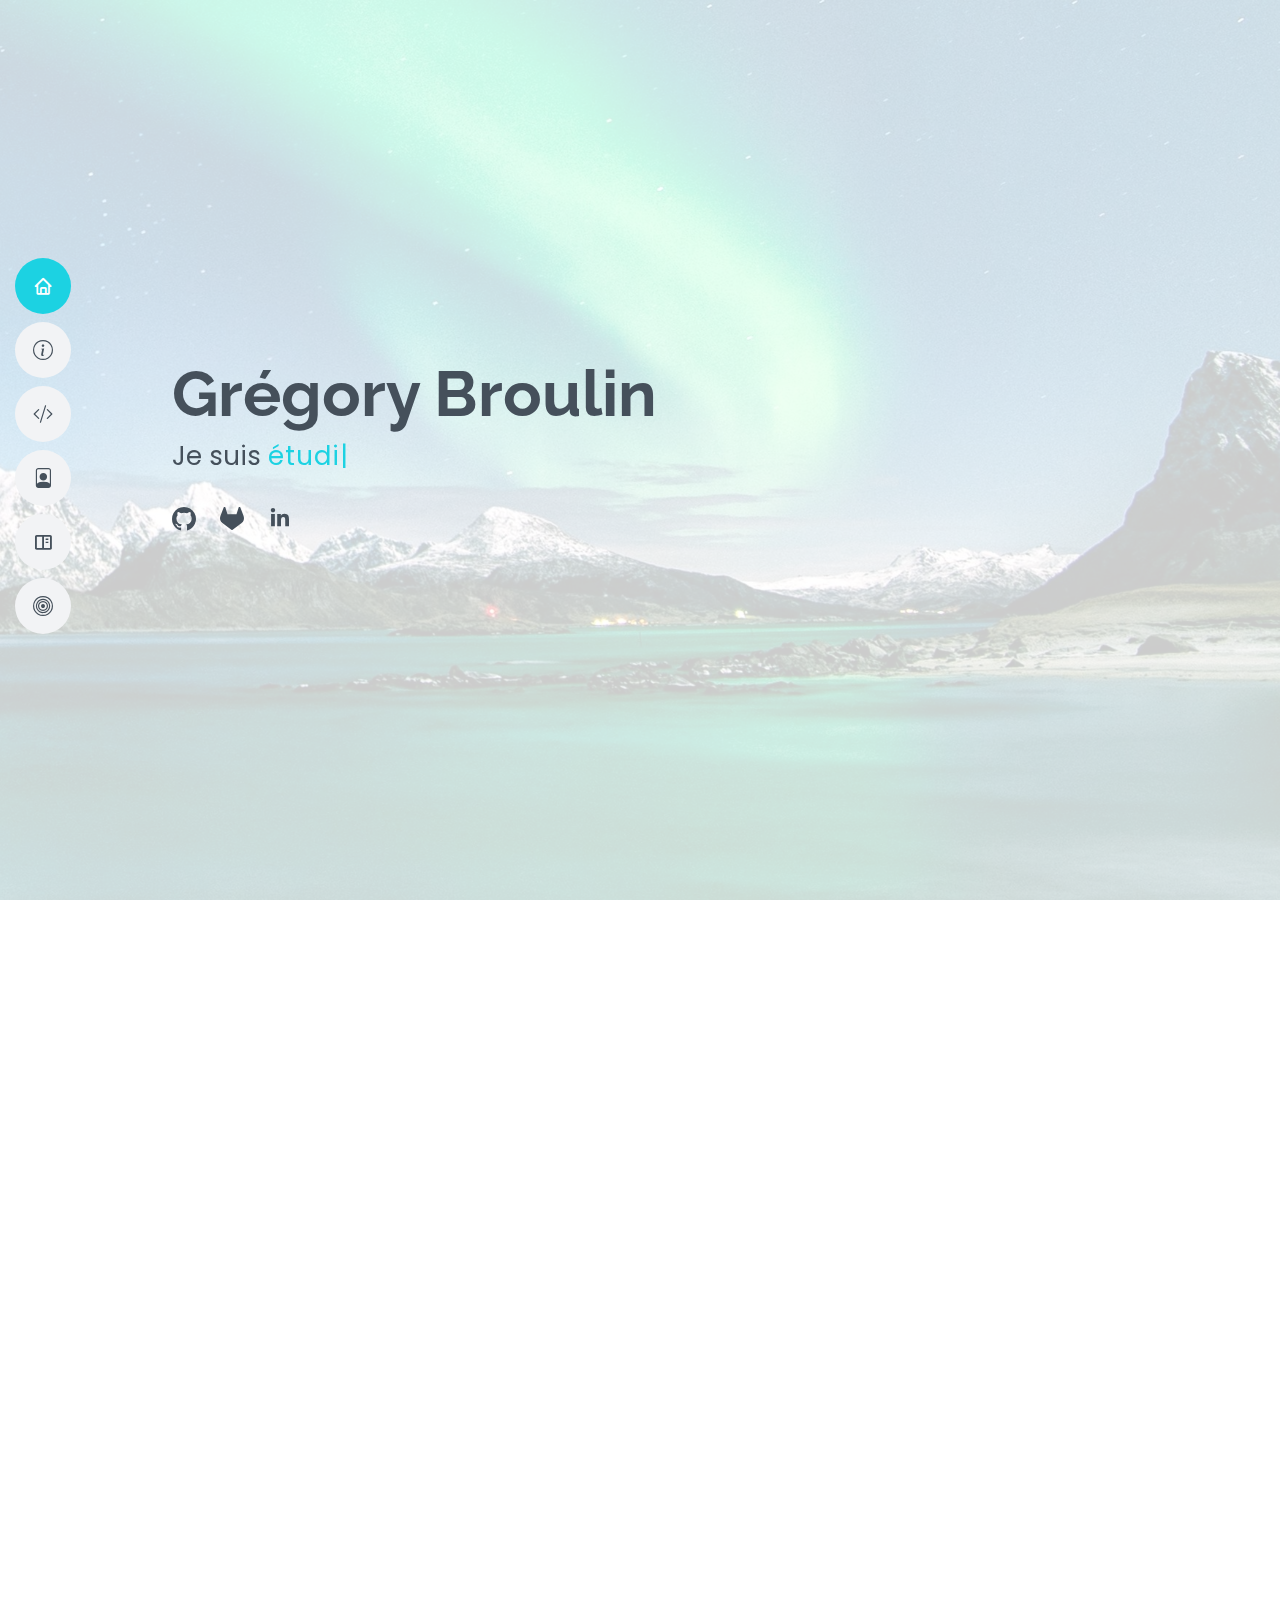
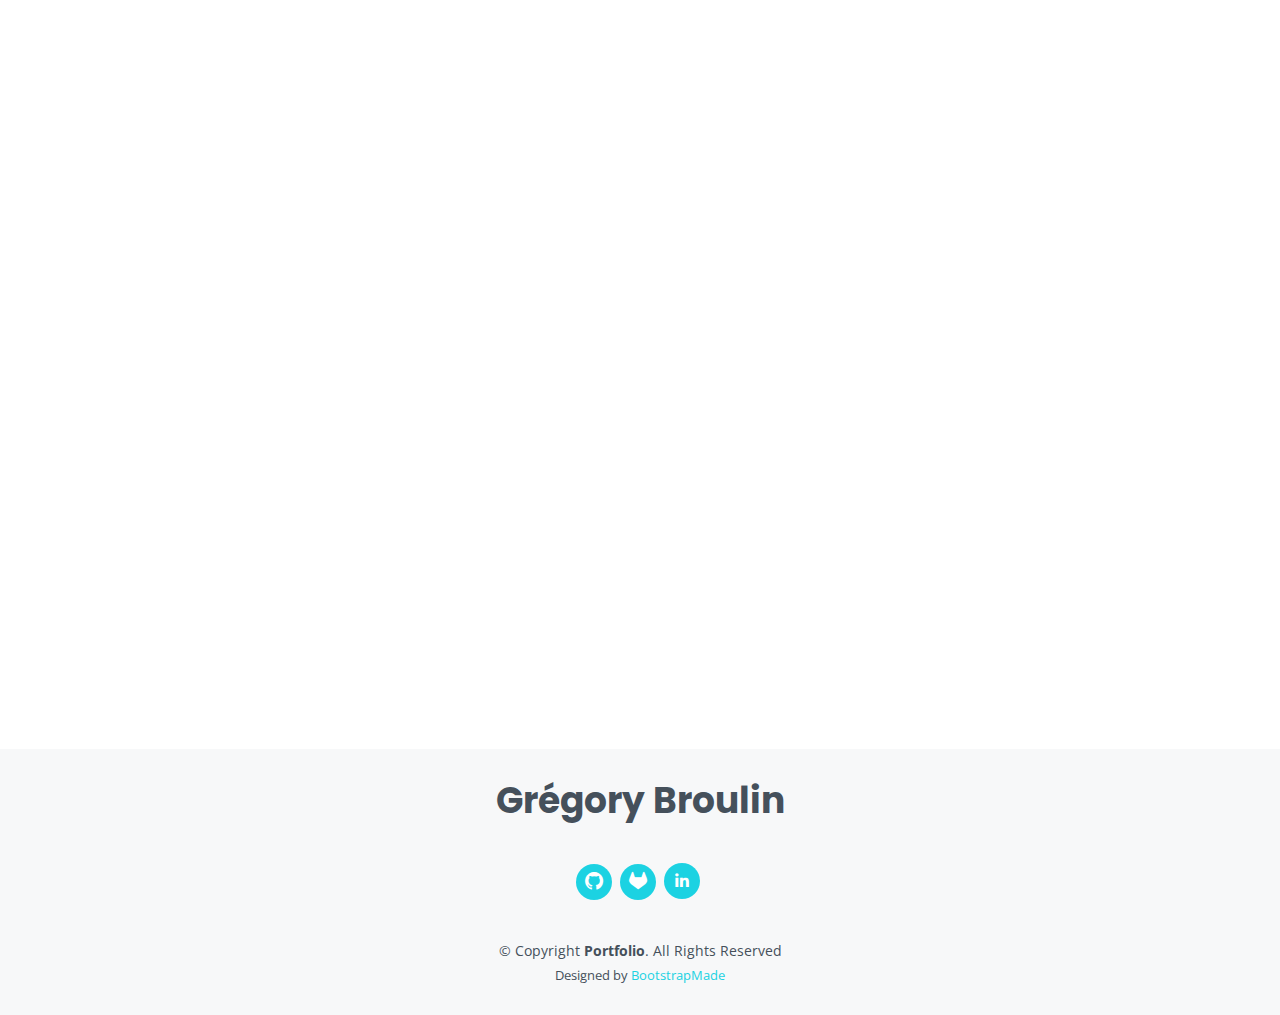
==== index.html @ 8b40a42b "Correction bouton télécharger mon CV" ====
<!DOCTYPE html>
<html lang="en">
  <head>
    <meta charset="utf-8" />
    <meta content="width=device-width, initial-scale=1.0" name="viewport" />

    <title>Portfolio Grégory</title>
    <meta content="" name="description" />
    <meta content="" name="keywords" />

    <!-- Favicons -->
    <link href="assets/img/favicon.png" rel="icon" />
    <link href="assets/img/apple-touch-icon.png" rel="apple-touch-icon" />

    <!-- Google Fonts -->
    <link
      href="https://fonts.googleapis.com/css?family=Open+Sans:300,300i,400,400i,600,600i,700,700i|Raleway:300,300i,400,400i,500,500i,600,600i,700,700i|Poppins:300,300i,400,400i,500,500i,600,600i,700,700i"
      rel="stylesheet"
    />

    <!-- Vendor CSS Files -->
    <link href="assets/vendor/aos/aos.css" rel="stylesheet" />
    <link
      href="assets/vendor/bootstrap/css/bootstrap.min.css"
      rel="stylesheet"
    />
    <link
      href="assets/vendor/bootstrap-icons/bootstrap-icons.css"
      rel="stylesheet"
    />
    <link href="assets/vendor/boxicons/css/boxicons.min.css" rel="stylesheet" />
    <link
      href="assets/vendor/glightbox/css/glightbox.min.css"
      rel="stylesheet"
    />
    <link href="assets/vendor/swiper/swiper-bundle.min.css" rel="stylesheet" />

    <!-- Template Main CSS File -->
    <link href="assets/css/style.css" rel="stylesheet" />

    <!-- =======================================================
  * Template Name: MyResume
  * Updated: Nov 17 2023 with Bootstrap v5.3.2
  * Template URL: https://bootstrapmade.com/free-html-bootstrap-template-my-resume/
  * Author: BootstrapMade.com
  * License: https://bootstrapmade.com/license/
  ======================================================== -->
  </head>

  <body>
    <!-- ======= Mobile nav toggle button ======= -->
    <!-- <button type="button" class="mobile-nav-toggle d-xl-none"><i class="bi bi-list mobile-nav-toggle"></i></button> -->
    <i class="bi bi-list mobile-nav-toggle d-lg-none"></i>
    <!-- ======= Header ======= -->
    <header id="header" class="d-flex flex-column justify-content-center">
      <nav id="navbar" class="navbar nav-menu">
        <ul>
          <li>
            <a href="#hero" class="nav-link scrollto active"
              ><i class="bx bx-home"></i> <span>Home</span></a
            >
          </li>
          <li>
            <a href="#about" class="nav-link scrollto"
              ><i class="bi bi-info-circle"></i> <span>À propos</span></a
            >
          </li>
          <li>
            <a href="#skills" class="nav-link scrollto"
              ><i class="bi bi-code-slash"></i> <span>Compétences</span></a
            >
          </li>
          <li>
            <a href="#resume" class="nav-link scrollto"
              ><i class="bi bi-file-person"></i> <span>CV</span></a
            >
          </li>
          <li>
            <a href="#portfolio" class="nav-link scrollto"
              ><i class="bx bx-book-content"></i> <span>Projets</span></a
            >
          </li>
          <li>
            <a href="#loisirs" class="nav-link scrollto">
              <i class="bi bi-bullseye"></i> <span>Loisirs</span></a
            >
          </li>
        </ul>
      </nav>
      <!-- .nav-menu -->
    </header>
    <!-- End Header -->

    <!-- ======= Hero Section ======= -->
    <section id="hero" class="d-flex flex-column justify-content-center">
      <div class="container" data-aos="zoom-in" data-aos-delay="100">
        <h1>Grégory Broulin</h1>
        <p>
          Je suis
          <span
            class="typed"
            data-typed-items="étudiant, developpeur fullstack"
          ></span>
        </p>
        <div class="social-links">
          <a href="https://github.com/Ghirahim-Mage" class="github"
            ><i class="bi bi-github"></i
          ></a>
          <a href="https://gitlab.univ-artois.fr/gregory_broulin" class="gitlab"
            ><i class="bi bi-gitlab"></i
          ></a>
          <a
            href="https://www.linkedin.com/in/gregory-broulin-476152265/"
            class="linkedin"
            ><i class="bx bxl-linkedin"></i
          ></a>
        </div>
      </div>
    </section>
    <!-- End Hero -->

    <main id="main">
      <!-- ======= About Section ======= -->
      <section id="about" class="about">
        <div class="container" data-aos="fade-up">
          <div class="section-title">
            <h2>À propos</h2>
          </div>

          <div class="row">
            <div class="col-lg-4">
              <img src="assets/img/profile-img.jpg" class="img-fluid" alt="" />
            </div>
            <div class="col-lg-8 pt-4 pt-lg-0 content">
              <h3>Grégory Broulin</h3>
              <br />
              <div class="row">
                <div class="col-lg-6">
                  <ul>
                    <li>
                      <i class="bi bi-chevron-right"></i>
                      <strong>Anniversaire:</strong>
                      <span>9 Decembre 2004</span>
                    </li>
                    <li>
                      <i class="bi bi-chevron-right"></i>
                      <strong>Téléphone:</strong> <span>+33 6 62 51 34 98</span>
                    </li>
                    <li>
                      <i class="bi bi-chevron-right"></i>
                      <strong>Ville:</strong>
                      <span>Noeux-les-Mines 62290, France</span>
                    </li>
                    <li>
                      <i class="bi bi-chevron-right"></i>
                      <strong>Permis:</strong>
                      <span> Permis B </span>
                    </li>
                  </ul>
                </div>
                <div class="col-lg-6">
                  <ul>
                    <li>
                      <i class="bi bi-chevron-right"></i> <strong>Age:</strong>
                      <span>19</span>
                    </li>
                    <li>
                      <i class="bi bi-chevron-right"></i>
                      <strong>Diplôme:</strong> <span>BUT informatique</span>
                    </li>
                    <li>
                      <i class="bi bi-chevron-right"></i>
                      <strong>Email:</strong>
                      <span>gregory.brln@outlook.fr</span>
                    </li>
                    <li>
                      <i class="bi bi-chevron-right"></i>
                      <strong>Mobitlité:</strong>
                      <span>Béthune; Loos-en-Gohelle; Lille; Arras </span>
                    </li>
                  </ul>
                </div>
              </div>
              <br />
              <p>
                Je suis passionné par l'informatique depuis le collège, ainsi à
                l'arrivée du lycée je choisis l'option Numérique et Sciences de
                l’Informatique. Actuellement je suis en 2<sup>ème</sup> année de
                BUT informatique à l'IUT de Lens.
              </p>
            </div>
          </div>
        </div>
      </section>
      <!-- End About Section -->

      <!-- ======= Skills Section ======= -->
      <section id="skills" class="skills section-bg">
        <div class="container" data-aos="fade-up">
          <div class="section-title">
            <h2>Compétences</h2>
          </div>
          <div class="row skills-content">
            <div class="card" style="width: 20.5rem">
              <img
                class="card-img-left"
                src="./assets/img/skills/html5-svgrepo-com.svg"
                alt="html"
              />

              <div class="card-body">
                <div class="progress">
                  <span class="skill">HTML <i class="val">70%</i></span>
                  <div class="progress-bar-wrap">
                    <div
                      class="progress-bar"
                      role="progressbar"
                      aria-valuenow="70"
                      aria-valuemin="0"
                      aria-valuemax="100"
                    ></div>
                  </div>
                </div>
              </div>
            </div>
            <div class="card" style="width: 20.5rem">
              <img
                class="card-img-right"
                src="./assets/img/skills/css-3-svgrepo-com.svg"
                alt="css"
              />
              <div class="card-body">
                <div class="progress">
                  <span class="skill">CSS <i class="val">65%</i></span>
                  <div class="progress-bar-wrap">
                    <div
                      class="progress-bar"
                      role="progressbar"
                      aria-valuenow="65"
                      aria-valuemin="0"
                      aria-valuemax="100"
                    ></div>
                  </div>
                </div>
              </div>
            </div>
            <div class="card" style="width: 20.5rem">
              <img
                class="card-img-top"
                src="./assets/img/skills/python-svgrepo-com.svg"
                alt="html"
              />
              <div class="card-body">
                <div class="progress">
                  <span class="skill">Python <i class="val">80%</i></span>
                  <div class="progress-bar-wrap">
                    <div
                      class="progress-bar"
                      role="progressbar"
                      aria-valuenow="80"
                      aria-valuemin="0"
                      aria-valuemax="100"
                    ></div>
                  </div>
                </div>
              </div>
            </div>
            <div class="card" style="width: 20.5rem">
              <img
                class="card-img-top"
                src="./assets/img/skills/java-svgrepo-com.svg"
                alt="html"
              />
              <div class="card-body">
                <div class="progress">
                  <span class="skill">Java <i class="val">85%</i></span>
                  <div class="progress-bar-wrap">
                    <div
                      class="progress-bar"
                      role="progressbar"
                      aria-valuenow="85"
                      aria-valuemin="0"
                      aria-valuemax="100"
                    ></div>
                  </div>
                </div>
              </div>
            </div>
            <div class="card" style="width: 20.5rem">
              <img
                class="card-img-top"
                src="./assets/img/skills/php-svgrepo-com.svg"
                alt="html"
              />
              <div class="card-body">
                <div class="progress">
                  <span class="skill">PHP <i class="val">70%</i></span>
                  <div class="progress-bar-wrap">
                    <div
                      class="progress-bar"
                      role="progressbar"
                      aria-valuenow="70"
                      aria-valuemin="0"
                      aria-valuemax="100"
                    ></div>
                  </div>
                </div>
              </div>
            </div>
            <div class="card" style="width: 20.5rem">
              <img
                class="card-img-top"
                src="./assets/img/skills/sql-svgrepo-com.svg"
                alt="html"
              />
              <div class="card-body">
                <div class="progress">
                  <span class="skill"
                    >SQL & PostgresSQL <i class="val">90%</i></span
                  >
                  <div class="progress-bar-wrap">
                    <div
                      class="progress-bar"
                      role="progressbar"
                      aria-valuenow="90"
                      aria-valuemin="0"
                      aria-valuemax="100"
                    ></div>
                  </div>
                </div>
              </div>
            </div>
            <div class="card" style="width: 20.5rem">
              <img
                class="card-img-top"
                src="./assets/img/skills/git-svgrepo-com.svg"
                alt="html"
              />
              <div class="card-body">
                <div class="progress">
                  <span class="skill">Git <i class="val">75%</i></span>
                  <div class="progress-bar-wrap">
                    <div
                      class="progress-bar"
                      role="progressbar"
                      aria-valuenow="75"
                      aria-valuemin="0"
                      aria-valuemax="100"
                    ></div>
                  </div>
                </div>
              </div>
            </div>
            <div class="card" style="width: 20.5rem">
              <img class="card-img-center" src="./assets/img/skills/" alt="" />
              <!-- <div class="card-body">
                <div class="progress">
                  <span class="skill">Git <i class="val">100%</i></span>
                  <div class="progress-bar-wrap">
                    <div
                      class="progress-bar"
                      role="progressbar"
                      aria-valuenow="100"
                      aria-valuemin="0"
                      aria-valuemax="100"
                    ></div>
                  </div>
                </div>
              </div> -->
            </div>
          </div>
        </div>
      </section>
      <!-- End Skills Section -->

      <!-- ======= Resume Section ======= -->
      <section id="resume" class="resume">
        <div class="container" data-aos="fade-up">
          <div class="section-title">
            <h2>CV</h2>
            <div class="row">
              <div class="text-center">
                <a
                  href="assets\file\CV-Gregory-Broulin.pdf"
                  download="assets\file\CV-Gregory-Broulin.pdf"
                >
                  <button
                    type="button"
                    class="btn btn-dark btn-lg"
                    download="CV_Gregory_Broulin"
                  >
                    Mon CV &nbsp;&nbsp;<i class="bi bi-download"></i></button
                ></a>
              </div>
            </div>
          </div>

          <div class="row">
            <div class="col-lg-6">
              <h3 class="resume-title">Ma formation</h3>
              <div class="resume-item">
                <h4>BUT informatique</h4>
                <h5>2022 - Présent</h5>
                <p><em> Institut universitaire de technologie, Lens</em></p>
              </div>
              <div class="resume-item">
                <h4>Bac Général</h4>
                <h5>2020 - 2022</h5>
                <p><em>Lycée Polyvalent d’Artois, Noeux-les-Mines</em></p>
                <p>
                  Spécialités Mathématiques et Numérique et Sciences de
                  l’Informatique - Option Mathématiques expertes.
                </p>
              </div>
            </div>
            <div class="col-lg-6">
              <h3 class="resume-title">Expérience professionnelle</h3>
              <div class="resume-item">
                <h4>Compétition de programmation</h4>
                <h5>Octobre 2023</h5>
                <p><em>Faculté des Sciences Jean Perrin, Lens </em></p>
                <p>
                  Compétition de programmation ARC, langage de programmation
                  utilisé : Python
                </p>
              </div>
              <div class="resume-item">
                <h4>Certification Voltaire</h4>
                <h5>Mai 2023</h5>
                <p><em>Institut universitaire de technologie, Lens</em></p>
                <p>Nombre de points obtenus : 549 points</p>
                <p>Code de vérification : YV34YTL</p>
              </div>
              <div class="resume-item">
                <h4>Bénévolat</h4>
                <h5>Février 2023</h5>
                <p><em>32 bis Route de Béthune, Lens</em></p>
                <p>Bénévolat à la Croix-Rouge française</p>
              </div>
            </div>
          </div>
        </div>
      </section>
      <!-- End Resume Section -->

      <!-- ======= Portfolio Section ======= -->
      <section id="portfolio" class="portfolio section-bg">
        <div class="container" data-aos="fade-up">
          <div class="section-title">
            <h2>Mes projets</h2>
          </div>

          <div class="row">
            <div
              class="col-lg-12 d-flex justify-content-center"
              data-aos="fade-up"
              data-aos-delay="100"
            >
              <ul id="portfolio-flters">
                <li data-filter="*" class="filter-active">All</li>
                <li data-filter=".filter-app">Java</li>
                <li data-filter=".filter-web">Web</li>
                <li data-filter=".filter-card">Autre</li>
              </ul>
            </div>
          </div>

          <div
            class="row portfolio-container"
            data-aos="fade-up"
            data-aos-delay="200"
          >
            <div class="col-lg-4 col-md-6 portfolio-item filter-app">
              <div class="portfolio-wrap">
                <img
                  src="assets/img/portfolio/dragon.png"
                  class="img-fluid"
                  alt=""
                />
                <div class="portfolio-info">
                  <h4>Ray Tracing</h4>
                  <p>Java</p>
                  <div class="portfolio-links">
                    <a
                      href="assets/img/portfolio/dragon.png"
                      data-gallery="portfolioGallery"
                      class="portfolio-lightbox"
                      title="Java 1"
                      ><i class="bx bx-plus"></i
                    ></a>
                    <a
                      href="rayTracing-details.html"
                      class="portfolio-details-lightbox"
                      data-glightbox="type: external"
                      title="Portfolio Details"
                      ><i class="bx bx-link"></i
                    ></a>
                  </div>
                </div>
              </div>
            </div>

            <div class="col-lg-4 col-md-6 portfolio-item filter-web">
              <div class="portfolio-wrap">
                <img
                  src="assets/img/portfolio/JO.jpg"
                  class="img-fluid"
                  alt=""
                />
                <div class="portfolio-info">
                  <h4>Jeux Olympique 2024</h4>
                  <p>Web</p>
                  <div class="portfolio-links">
                    <a
                      href="assets/img/portfolio/JO.jpg"
                      data-gallery="portfolioGallery"
                      class="portfolio-lightbox"
                      title="Web 1"
                      ><i class="bx bx-plus"></i
                    ></a>
                    <a
                      href="jo-details.html"
                      class="portfolio-details-lightbox"
                      data-glightbox="type: external"
                      title="Portfolio Details"
                      ><i class="bx bx-link"></i
                    ></a>
                  </div>
                </div>
              </div>
            </div>

            <div class="col-lg-4 col-md-6 portfolio-item filter-app">
              <div class="portfolio-wrap">
                <img
                  src="assets/img/portfolio/Flatcraft.png"
                  class="img-fluid"
                  alt=""
                  width="500%"
                />
                <div class="portfolio-info">
                  <h4>Flatcraft</h4>
                  <p>Java</p>
                  <div class="portfolio-links">
                    <a
                      href="assets/img/portfolio/Flatcraft.png"
                      data-gallery="portfolioGallery"
                      class="portfolio-lightbox"
                      title="Java 2"
                      ><i class="bx bx-plus"></i
                    ></a>
                    <a
                      href="flatcraft-details.html"
                      class="portfolio-details-lightbox"
                      data-glightbox="type: external"
                      title="Flatcraft Details"
                      ><i class="bx bx-link"></i
                    ></a>
                  </div>
                </div>
              </div>
            </div>

            <div class="col-lg-4 col-md-6 portfolio-item filter-web">
              <div class="portfolio-wrap">
                <img
                  src="assets/img/portfolio/marathon.png"
                  class="img-fluid"
                  alt=""
                />
                <div class="portfolio-info">
                  <h4>Marathon Web</h4>
                  <p>Web</p>
                  <div class="portfolio-links">
                    <a
                      href="assets/img/portfolio/marathon.png"
                      data-gallery="portfolioGallery"
                      class="portfolio-lightbox"
                      title="Web 2"
                      ><i class="bx bx-plus"></i
                    ></a>
                    <a
                      href="marathon-details.html"
                      class="portfolio-details-lightbox"
                      data-glightbox="type: external"
                      title="Portfolio Details"
                      ><i class="bx bx-link"></i
                    ></a>
                  </div>
                </div>
              </div>
            </div>

            <!--  J'ai plus le spaceInvaders dans mes projets
              <div class="col-lg-4 col-md-6 portfolio-item filter-app">
              <div class="portfolio-wrap">
                <img
                  src="assets/img/portfolio/dragon.png"
                  class="img-fluid"
                  alt=""
                />
                <div class="portfolio-info">
                  <h4>SpaceInvaders</h4>
                  <p>Java</p>
                  <div class="portfolio-links">
                    <a
                      href="assets/img/portfolio/dragon.png"
                      data-gallery="portfolioGallery"
                      class="portfolio-lightbox"
                      title="Web 2"
                      ><i class="bx bx-plus"></i
                    ></a>
                    <a
                      href="portfolio-details.html"
                      class="portfolio-details-lightbox"
                      data-glightbox="type: external"
                      title="Portfolio Details"
                      ><i class="bx bx-link"></i
                    ></a>
                  </div>
                </div>
              </div>
            </div> -->

            <div class="col-lg-4 col-md-6 portfolio-item filter-card">
              <div class="portfolio-wrap">
                <img
                  src="assets/img/portfolio/pokedex.jpg"
                  class="img-fluid"
                  alt=""
                  width="125%"
                />
                <div class="portfolio-info">
                  <h4>Pokédex</h4>
                  <p>autre</p>
                  <div class="portfolio-links">
                    <a
                      href="assets/img/portfolio/pokedex.jpg"
                      data-gallery="portfolioGallery"
                      class="portfolio-lightbox"
                      title="autre 1"
                      ><i class="bx bx-plus"></i
                    ></a>
                    <!--  ARRIVE BIENTOT
                      <a
                      href="pokedex-details.html"
                      class="portfolio-details-lightbox"
                      data-glightbox="type: external"
                      title="Portfolio Details"
                      ><i class="bx bx-link"></i
                    ></a> -->
                  </div>
                </div>
              </div>
            </div>
<!-- AJOUTER BOARDGAMES plus tard -->
            <!-- <div class="col-lg-4 col-md-6 portfolio-item filter-card">
              <div class="portfolio-wrap">
                <img
                  src="assets/img/portfolio/dragon.png"
                  class="img-fluid"
                  alt=""
                />
                <div class="portfolio-info">
                  <h4>Boardgames</h4>
                  <p>Web</p>
                  <div class="portfolio-links">
                    <a
                      href="assets/img/portfolio/dragon.png"
                      data-gallery="portfolioGallery"
                      class="portfolio-lightbox"
                      title="Card 1"
                      ><i class="bx bx-plus"></i
                    ></a>
                    <a
                      href="portfolio-details.html"
                      class="portfolio-details-lightbox"
                      data-glightbox="type: external"
                      title="Portfolio Details"
                      ><i class="bx bx-link"></i
                    ></a>
                  </div>
                </div>
              </div>
            </div> -->

          </div>
        </div>
      </section>
      <!-- End Portfolio Section -->
    </main>
    <!-- End #main -->

    <!-- ======= Loisirs Section ======= -->
    <section id="loisirs" class="loisirs">
      <div class="container" data-aos="fade-up">
        <div class="section-title">
          <h2>Mes loisirs</h2>
        </div>

        <div class="row">
          
          <div class="card" style="width: 25rem;">
            <img src="assets/img/portfolio/badminton.jpg" class="card-img-top" alt="badminton">
            <div class="card-body">
              <h5 class="card-title">Badminton</h5>
            
            <p class="card-text">J'aime faire du badminton, actuellement je fais du badminton en club.</p>
          </div>
          </div>

          <div class="card" style="width: 25rem;">
            <img src="assets/img/portfolio/games.png" class="card-img-top" alt="games">
            <div class="card-body">
              <h5 class="card-title">Jeux </h5>
            
            <p class="card-text">Que ce soit les jeux de société ou les jeux vidéo entre amis en
              ligne ou même seul j'aime cette activité surtout pour passer du
              temps avec mes amis.</p>
            </div>
          </div>
            <div class="card" style="width: 25rem;">
              <img src="assets/img/portfolio/netflix.png" class="card-img-top" alt="netflix">
              <div class="card-body">
                <h5 class="card-title">Films et séries </h5>
                <p class="card-text">J'aime beaucoup regarder des séries et des films ainsi qu'aller au cinéma.</p>
              </div>
              
          </div>
        </div>
        </div>
      </div>
    </section>
    <!-- End loisirs Section -->

    <!-- ======= Footer ======= -->
    <footer id="footer">
      <div class="container">
        <h3>Grégory Broulin</h3>
        <p></p>
        <div class="social-links">
          <a href="https://github.com/Ghirahim-Mage" class="github"
            ><i class="bi bi-github"></i
          ></a>
          <a href="https://gitlab.univ-artois.fr/gregory_broulin" class="gitlab"
            ><i class="bi bi-gitlab"></i
          ></a>
          <a
            href="https://www.linkedin.com/feed/update/urn:li:activity:7140690046583496706/"
            class="linkedin"
            ><i class="bx bxl-linkedin"></i
          ></a>
        </div>
        <div class="copyright">
          &copy; Copyright <strong><span>Portfolio</span></strong
          >. All Rights Reserved
        </div>
        <div class="credits">
          <!-- All the links in the footer should remain intact. -->
          <!-- You can delete the links only if you purchased the pro version. -->
          <!-- Licensing information: [license-url] -->
          <!-- Purchase the pro version with working PHP/AJAX contact form: https://bootstrapmade.com/free-html-bootstrap-template-my-resume/ -->
          Designed by <a href="https://bootstrapmade.com/">BootstrapMade</a>
        </div>
      </div>
    </footer>
    <!-- End Footer -->

    <div id="preloader"></div>
    <a
      href="#"
      class="back-to-top d-flex align-items-center justify-content-center"
      ><i class="bi bi-arrow-up-short"></i
    ></a>

    <!-- Vendor JS Files -->
    <script src="assets/vendor/purecounter/purecounter_vanilla.js"></script>
    <script src="assets/vendor/aos/aos.js"></script>
    <script src="assets/vendor/bootstrap/js/bootstrap.bundle.min.js"></script>
    <script src="assets/vendor/glightbox/js/glightbox.min.js"></script>
    <script src="assets/vendor/isotope-layout/isotope.pkgd.min.js"></script>
    <script src="assets/vendor/swiper/swiper-bundle.min.js"></script>
    <script src="assets/vendor/typed.js/typed.umd.js"></script>
    <script src="assets/vendor/waypoints/noframework.waypoints.js"></script>
    <script src="assets/vendor/php-email-form/validate.js"></script>

    <!-- Template Main JS File -->
    <script src="assets/js/main.js"></script>
  </body>
</html>
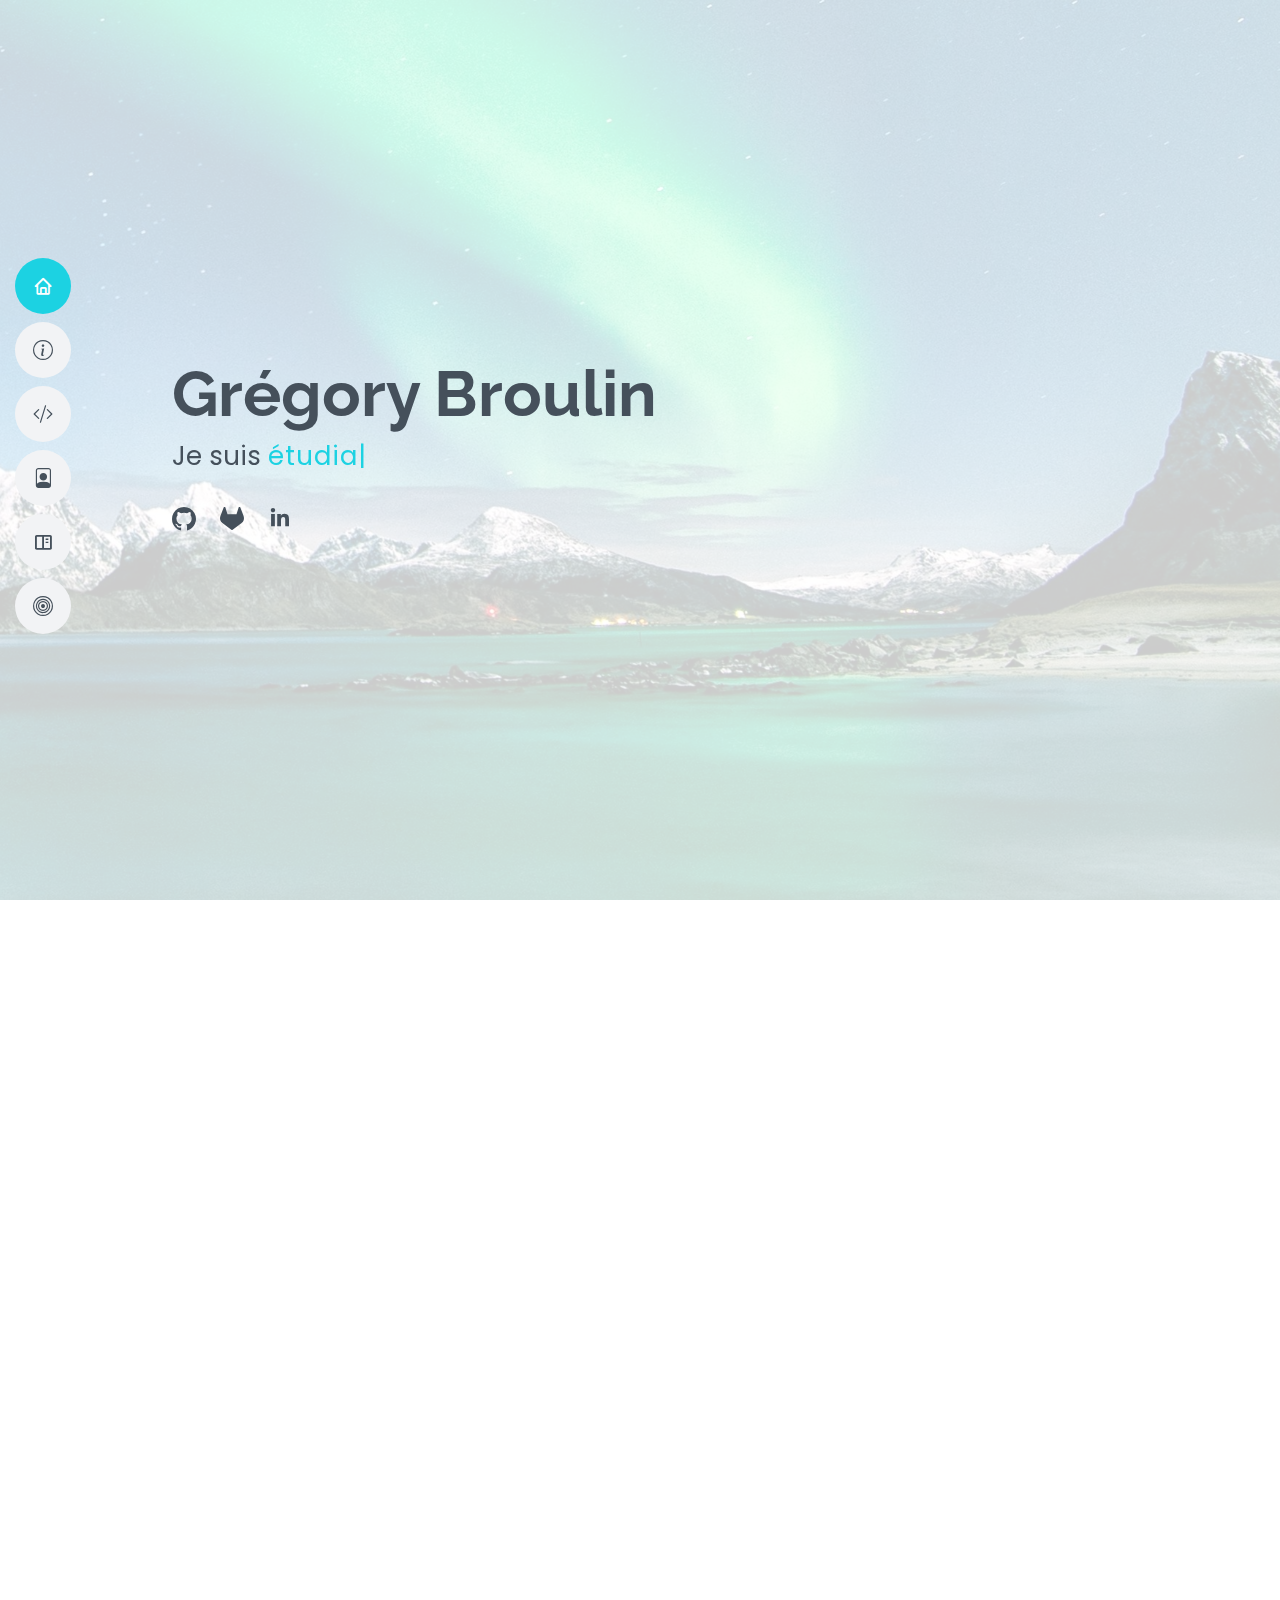
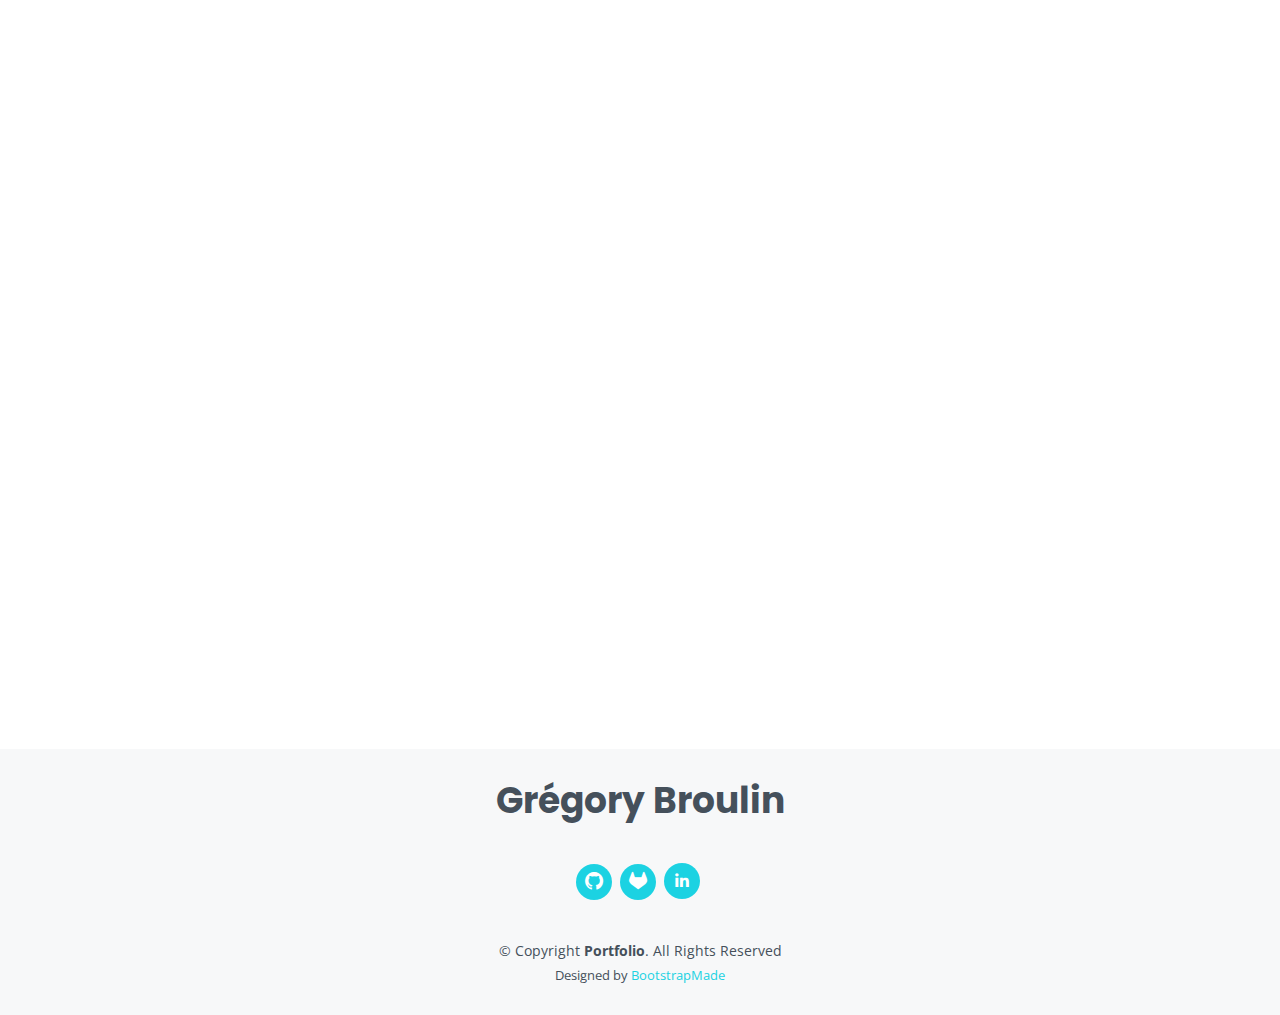
==== commit 055aaa54: "Ajout du CV en anglais" ====
--- a/index.html
+++ b/index.html
@@ -382,7 +382,7 @@
               <div class="text-center">
                 <a
                   href="assets\file\CV-Gregory-Broulin.pdf"
-                  download="assets\file\CV-Gregory-Broulin.pdf"
+                  download="CV-Gregory-Broulin.pdf"
                 >
                   <button
                     type="button"
@@ -390,6 +390,17 @@
                     download="CV_Gregory_Broulin"
                   >
                     Mon CV &nbsp;&nbsp;<i class="bi bi-download"></i></button
+                ></a>
+                <a
+                  href="assets\file\CV-Anglais-BROULIN-Gregory.pdf"
+                  download="CV-ANGLAIS-Gregory-Broulin.pdf"
+                >
+                  <button
+                    type="button"
+                    class="btn btn-dark btn-lg"
+                    download="CV_Gregory_Broulin"
+                  >
+                    English CV &nbsp;&nbsp;<i class="bi bi-download"></i></button
                 ></a>
               </div>
             </div>
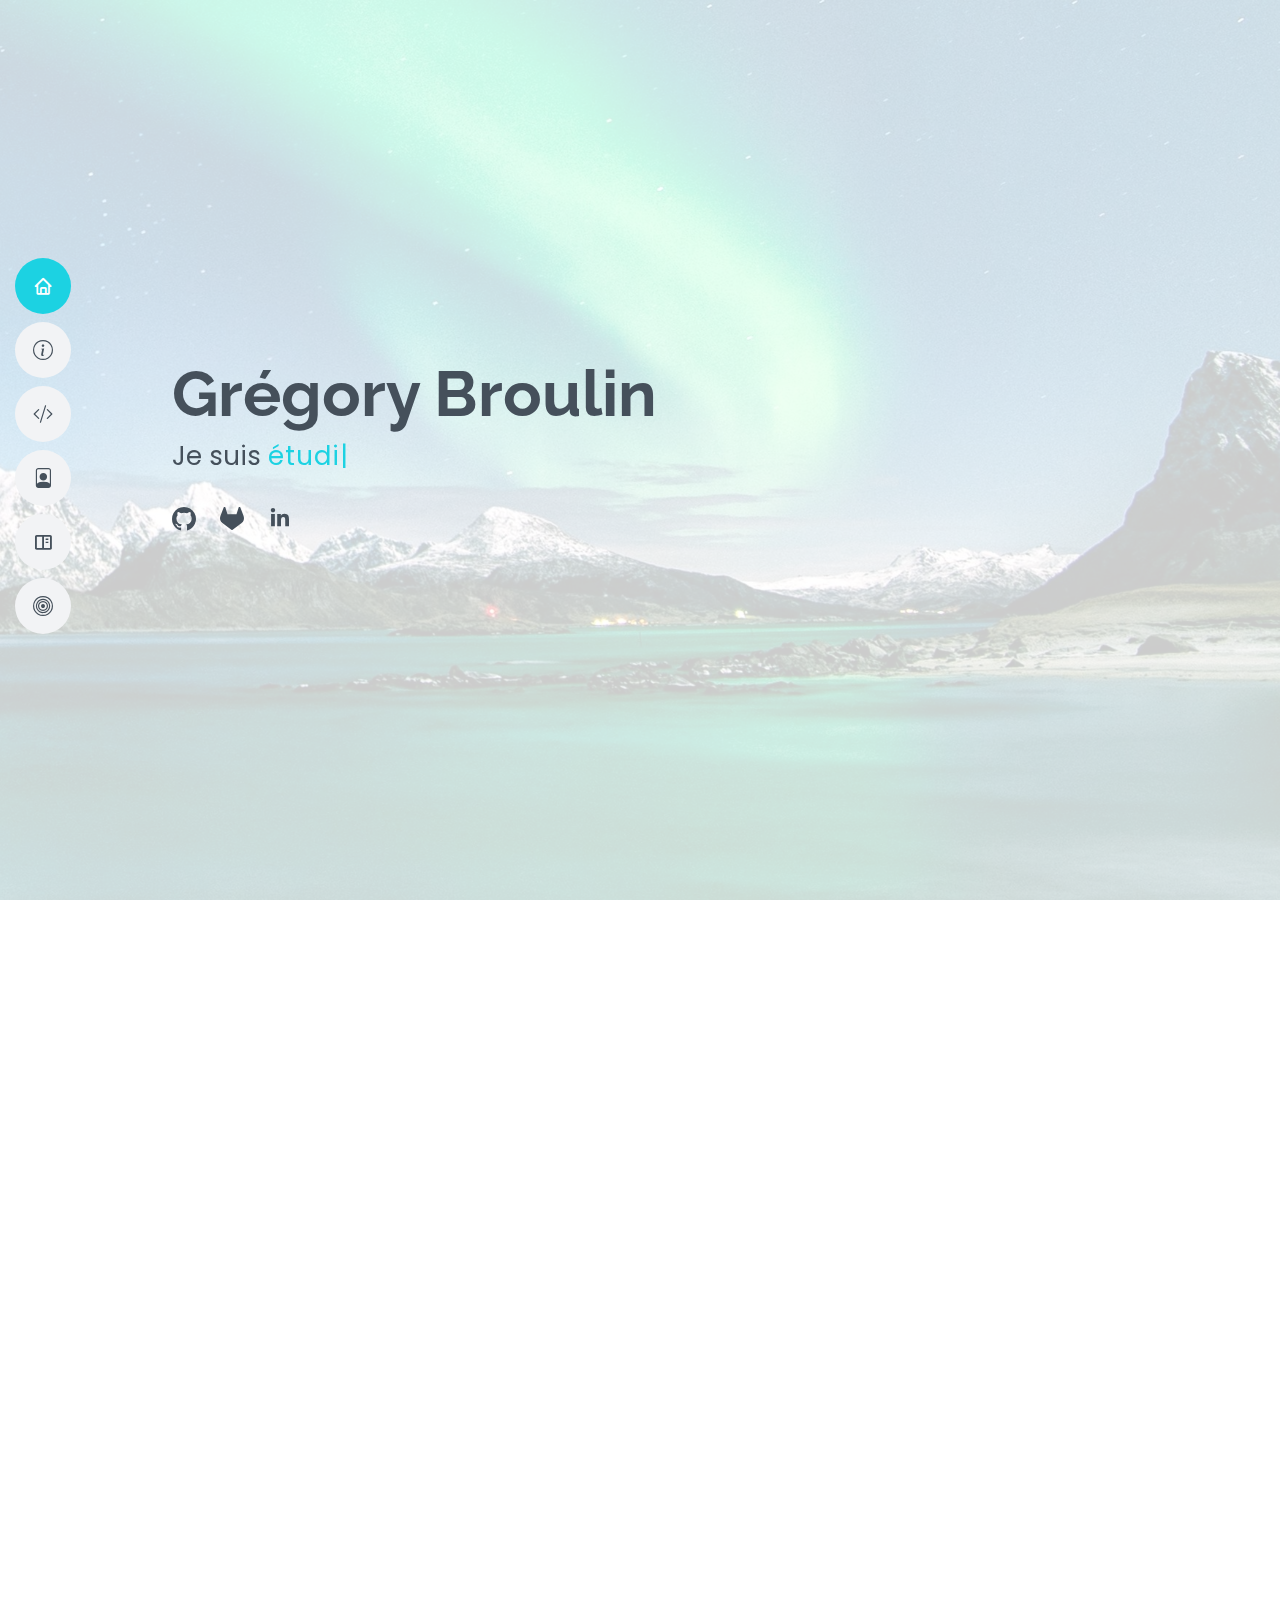
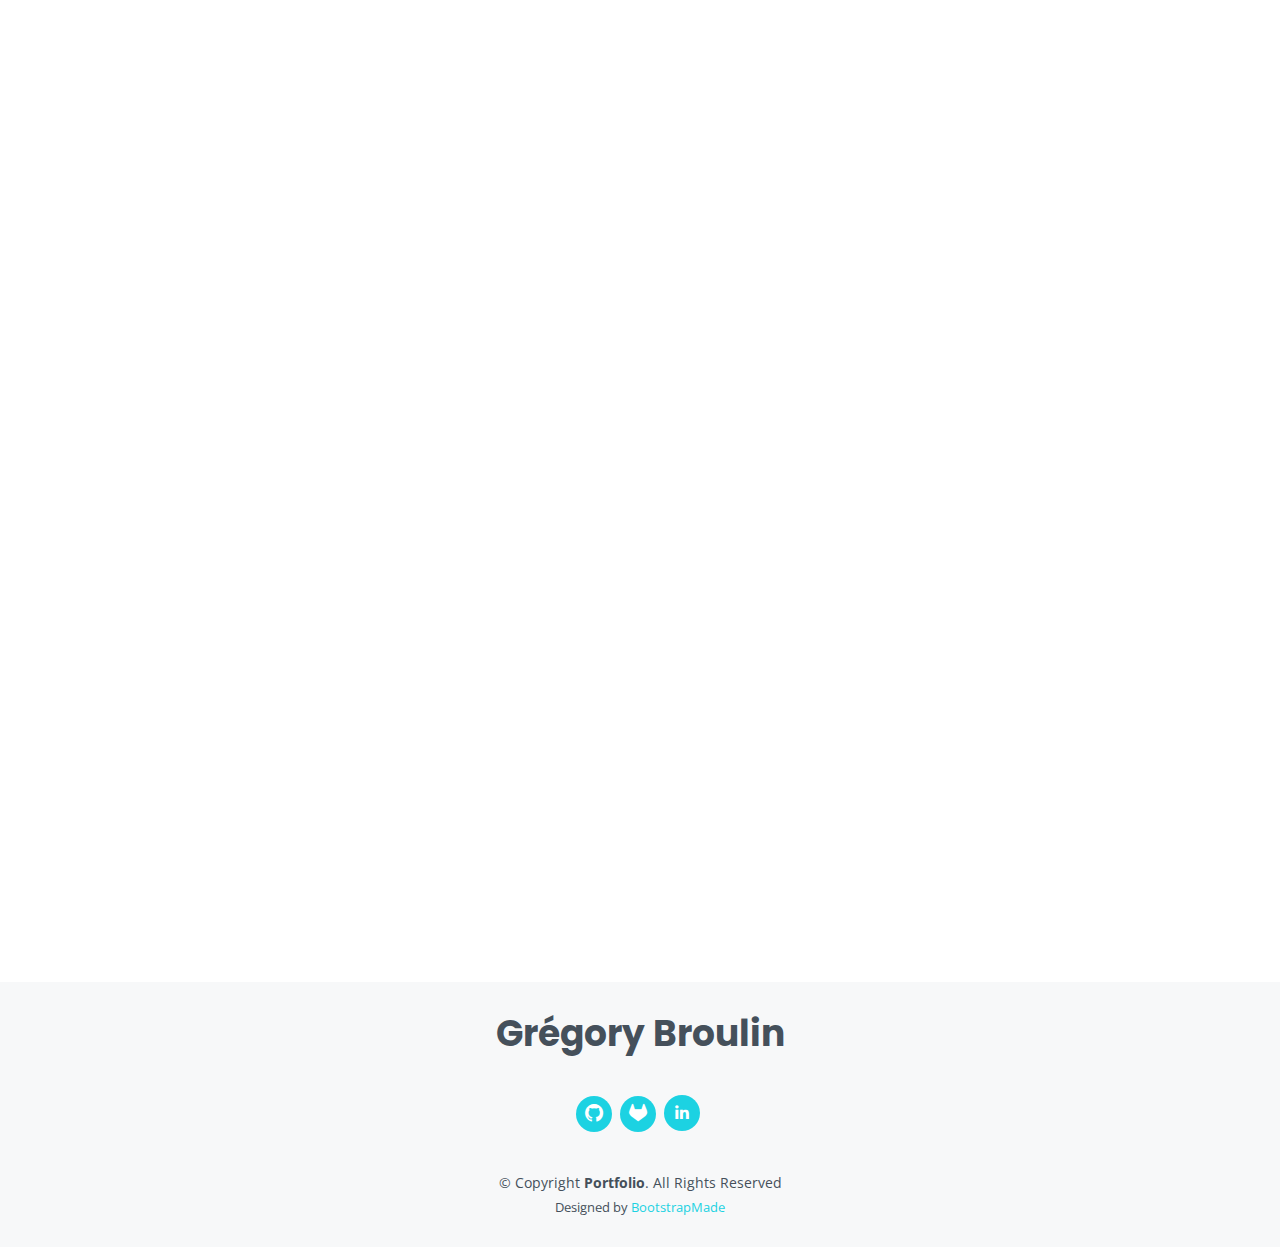
==== commit 35c36dc1: "image des loisirs" ====
--- a/index.html
+++ b/index.html
@@ -731,7 +731,7 @@
             </div>
           </div>
             <div class="card" style="width: 25rem;">
-              <img src="assets/img/portfolio/netflix.png" class="card-img-top" alt="netflix">
+              <img src="assets/img/portfolio/Netflix.png" class="card-img-top" alt="netflix">
               <div class="card-body">
                 <h5 class="card-title">Films et séries </h5>
                 <p class="card-text">J'aime beaucoup regarder des séries et des films ainsi qu'aller au cinéma.</p>
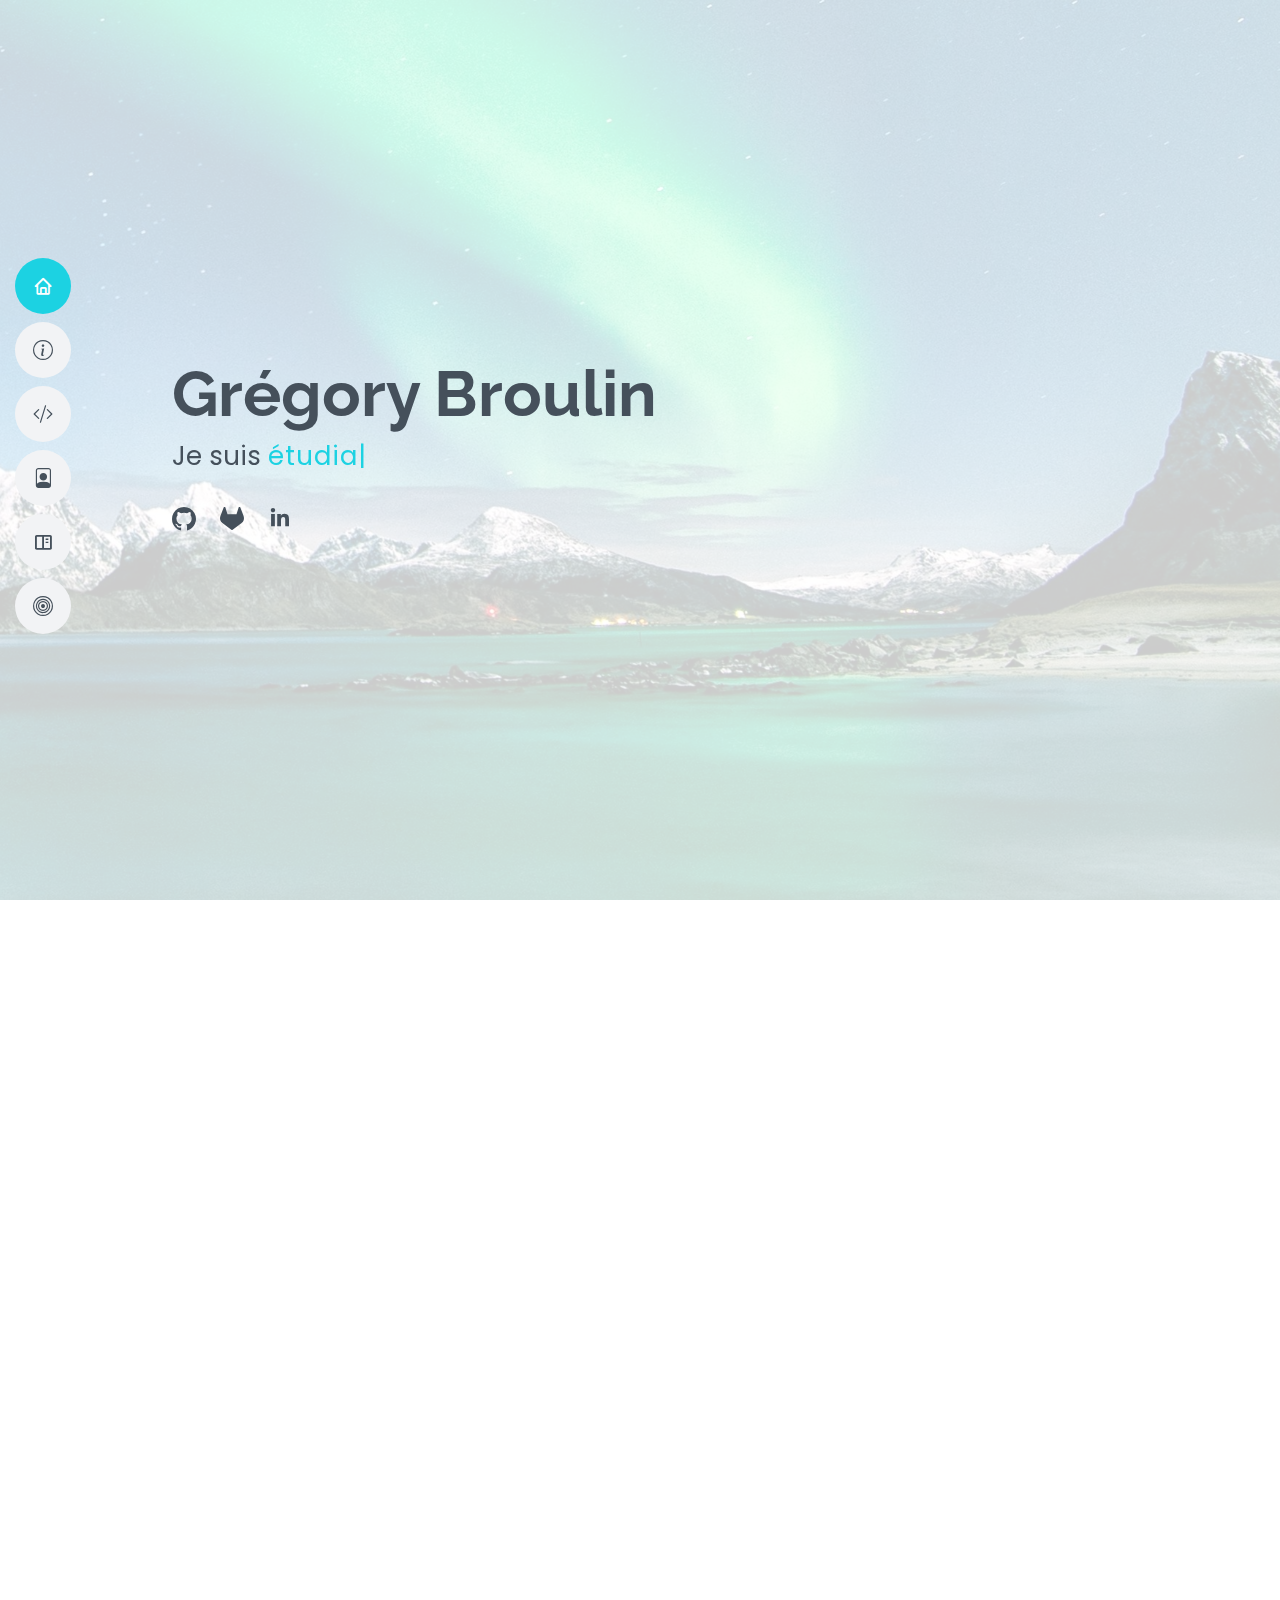
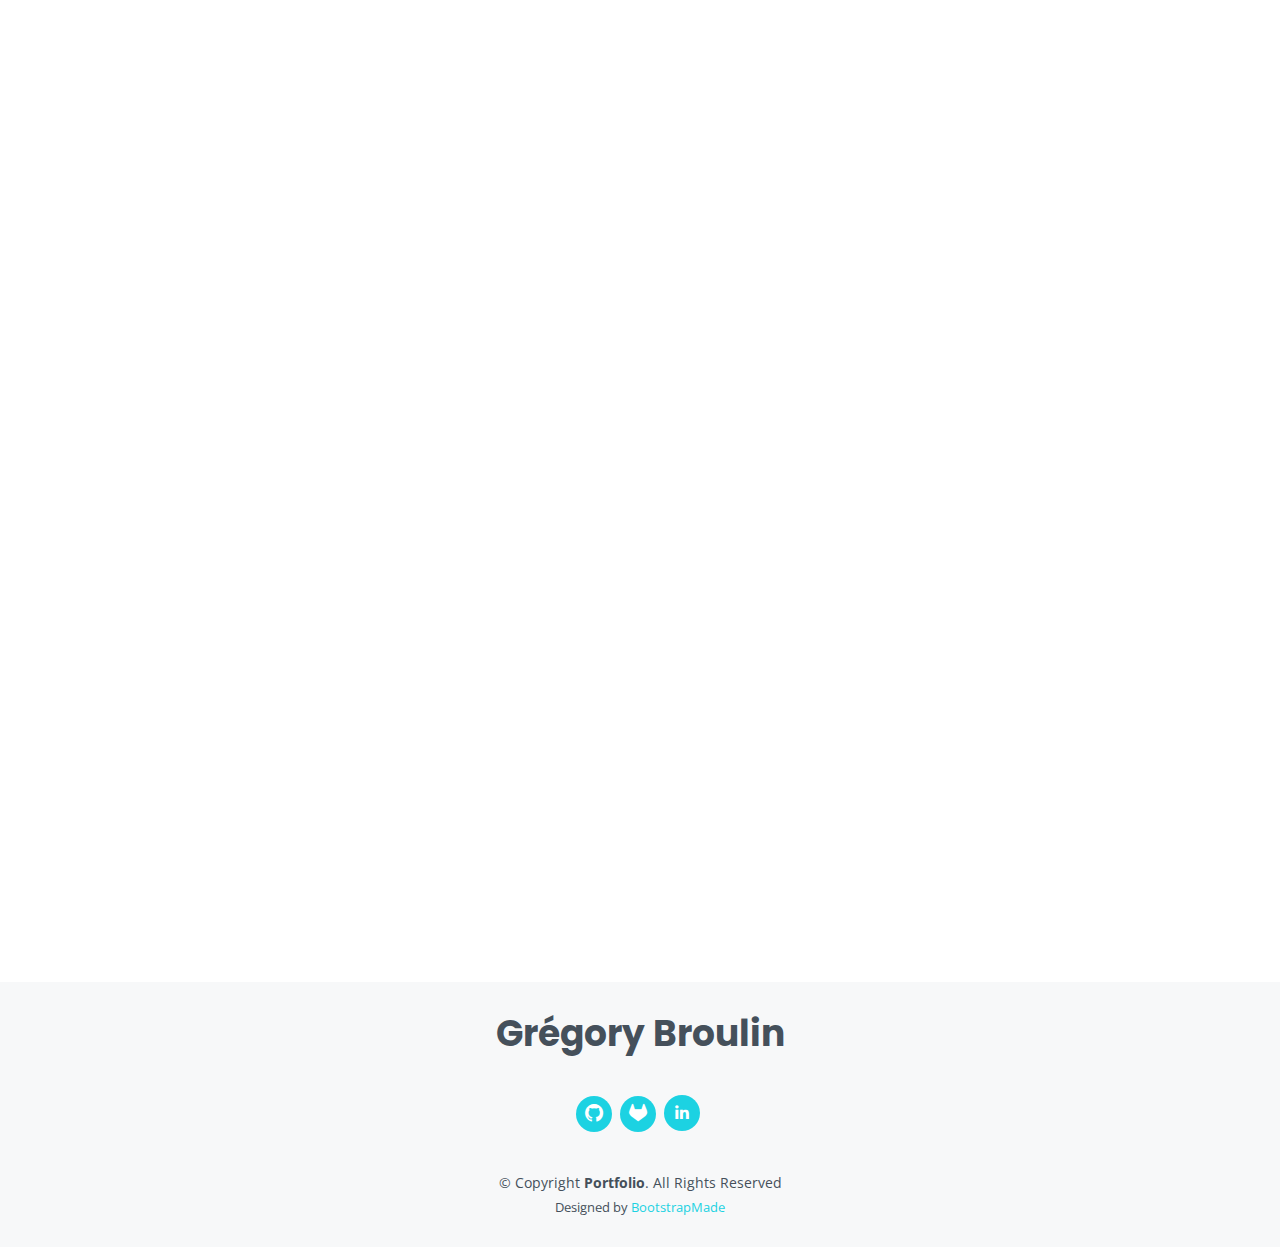
==== commit 8d4220c2: "image profile" ====
--- a/index.html
+++ b/index.html
@@ -129,7 +129,7 @@
 
           <div class="row">
             <div class="col-lg-4">
-              <img src="assets/img/profile-img.jpg" class="img-fluid" alt="" />
+              <img src="assets/img/profile-img.JPG" class="img-fluid" alt="" />
             </div>
             <div class="col-lg-8 pt-4 pt-lg-0 content">
               <h3>Grégory Broulin</h3>
